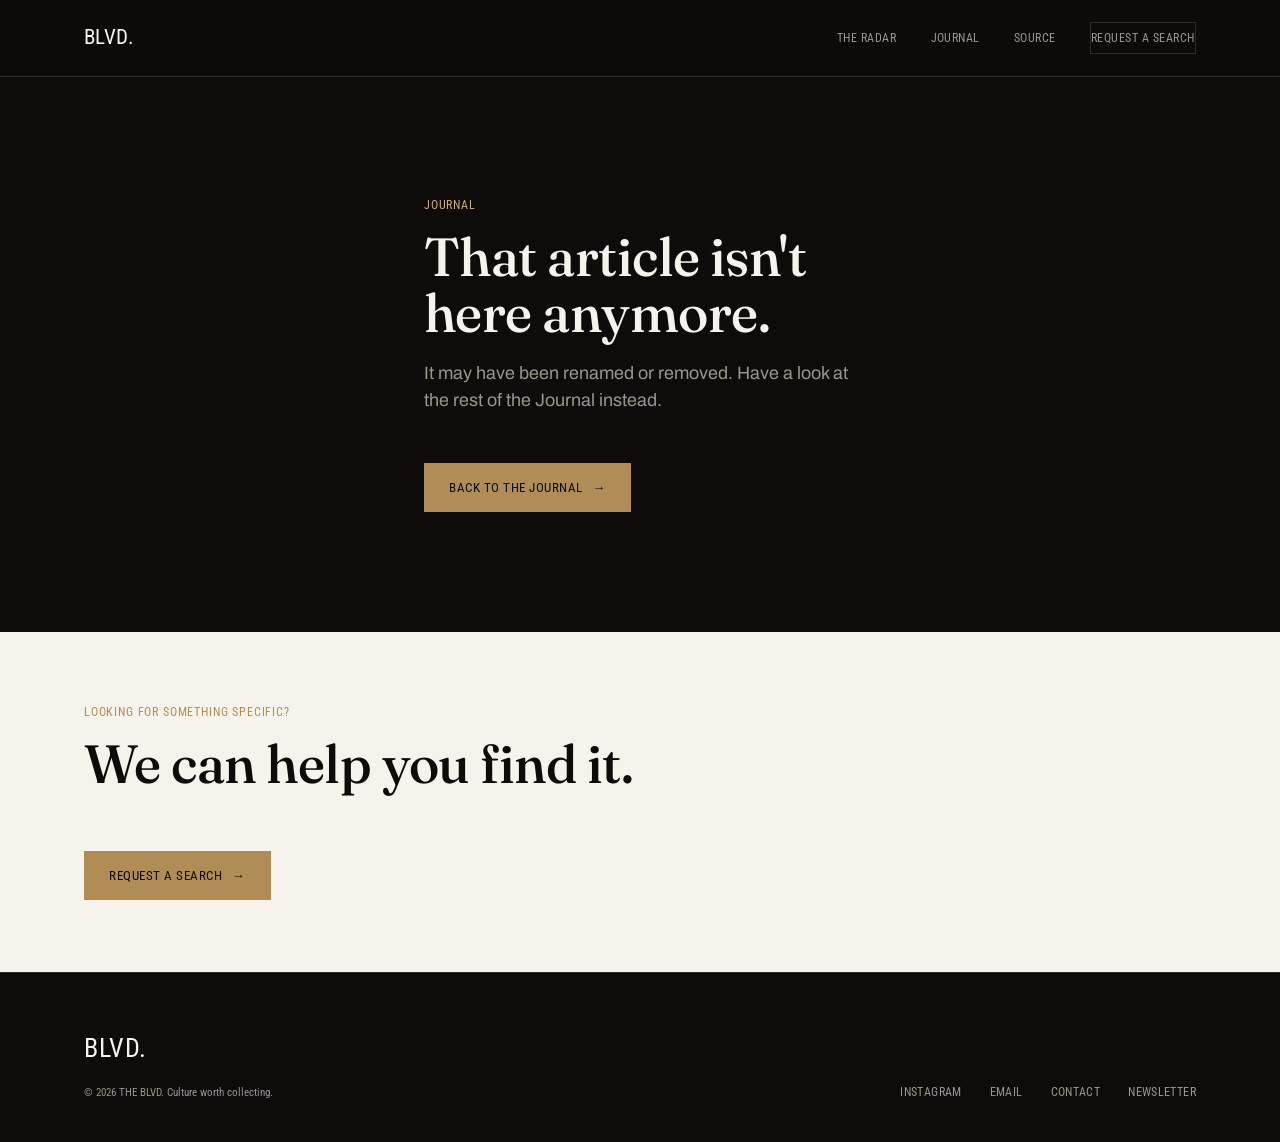
==== article.html @ 31f3d212 "Add files via upload" ====
<!DOCTYPE html>
<html lang="en">
<head>
<meta charset="UTF-8">
<meta name="viewport" content="width=device-width, initial-scale=1.0">
<title id="page-title">Journal | THE BLVD</title>
<meta name="description" content="Analysis, perspective and primers on culture and collecting.">
<link rel="preconnect" href="https://fonts.googleapis.com">
<link rel="preconnect" href="https://fonts.gstatic.com" crossorigin>
<link href="https://fonts.googleapis.com/css2?family=Fraunces:opsz,wght@9..144,380..520&family=Archivo:wght@400;500;600&family=Roboto+Condensed:wght@400;500&display=swap" rel="stylesheet">
<link rel="stylesheet" href="styles.css">
</head>
<body>

<nav class="nav">
  <div class="wrap">
    <a href="index.html" class="nav-mark">BLVD.</a>
    <div class="nav-links">
      <a href="radar.html" data-nav="radar">The Radar</a>
      <a href="journal.html" data-nav="journal">Journal</a>
      <a href="source.html" data-nav="source">Source</a>
      <a href="request.html" class="nav-cta" data-nav="request">Request a search</a>
    </div>
    <button class="nav-toggle" aria-label="Open menu">
      <svg width="22" height="14" viewBox="0 0 22 14"><rect width="22" height="1.5" fill="currentColor"/><rect y="12.5" width="22" height="1.5" fill="currentColor"/></svg>
    </button>
  </div>
</nav>

<div class="mobile-menu">
  <div class="mobile-menu-top">
    <span class="nav-mark">BLVD.</span>
    <button class="mobile-menu-close" aria-label="Close menu">
      <svg width="20" height="20" viewBox="0 0 20 20"><line x1="1" y1="1" x2="19" y2="19" stroke="currentColor" stroke-width="1.5"/><line x1="19" y1="1" x2="1" y2="19" stroke="currentColor" stroke-width="1.5"/></svg>
    </button>
  </div>
  <a href="radar.html" data-nav="radar">The Radar</a>
  <a href="journal.html" data-nav="journal">Journal</a>
  <a href="source.html" data-nav="source">Source</a>
  <a href="request.html" data-nav="request">Request a Search</a>
</div>

<div id="article-root">
  <header class="page-header on-dark">
    <div class="wrap" style="max-width: 760px;">
      <a href="journal.html" class="card-link" style="display:inline-block; margin-bottom:18px;"><span>\u2190 Journal</span></a>
      <div class="eyebrow" id="article-category"></div>
      <h1 class="h-display" id="article-title" style="margin-top:14px; font-size:clamp(2rem,4.4vw,3.2rem);"></h1>
      <div class="date mono-num" id="article-date" style="color:var(--ash); margin-top:18px; display:block;"></div>
    </div>
  </header>

  <section class="on-dark">
    <div class="wrap" style="max-width: 760px;">
      <div id="article-image" style="margin-bottom:40px;"></div>
      <div id="article-body" class="lede" style="max-width:none; color:var(--paper);"></div>
    </div>
  </section>
</div>

<div id="not-found-root" style="display:none;">
  <section class="section on-dark">
    <div class="wrap" style="max-width:560px;">
      <div class="eyebrow">Journal</div>
      <h1 class="h-1" style="margin-top:14px;">That article isn't here anymore.</h1>
      <p class="lede" style="margin-top:18px;">It may have been renamed or removed. Have a look at the rest of the Journal instead.</p>
      <a href="journal.html" class="btn btn-primary" style="margin-top:30px;">Back to the Journal <span class="btn-arrow">→</span></a>
    </div>
  </section>
</div>

<section class="section-tight on-light cta-band">
  <div class="wrap">
    <div class="eyebrow on-light" id="cta-eyebrow"></div>
    <h2 class="h-1" id="cta-heading" style="margin-top:14px; max-width:20ch;"></h2>
    <a href="request.html" class="btn btn-primary" style="margin-top:30px;"><span id="cta-button"></span> <span class="btn-arrow">→</span></a>
  </div>
</section>

<footer class="footer on-dark">
  <div class="wrap">
    <div>
      <div class="footer-mark">BLVD.</div>
      <div class="footer-fine">© <span id="year"></span> <span data-bind="site-name"></span>. <span data-bind="site-tagline"></span></div>
    </div>
    <div class="footer-links">
      <a href="https://instagram.com/theblvd" data-footer="instagram">Instagram</a>
      <a href="mailto:hello@theblvd.com" data-footer="email">Email</a>
      <a href="request.html" data-footer="contact">Contact</a>
      <a href="journal.html" data-footer="newsletter">Newsletter</a>
    </div>
  </div>
</footer>

<script src="main.js"></script>
<script>
  document.getElementById("year").textContent = new Date().getFullYear();

  BLVD.loadContent().then(({journal, site, pages}) => {
    BLVD.hydrateChrome(site);
    BLVD.setText("cta-eyebrow", pages.journal.ctaEyebrow);
    BLVD.setText("cta-heading", pages.journal.ctaHeading);
    BLVD.setText("cta-button", pages.journal.ctaButton);

    const slug = BLVD.getQueryParam("slug");
    const article = journal.find(a => a.slug === slug);

    if(!article){
      document.getElementById("article-root").style.display = "none";
      document.getElementById("not-found-root").style.display = "block";
      return;
    }

    document.title = article.title + " | THE BLVD";
    BLVD.setText("article-category", article.category);
    BLVD.setText("article-title", article.title);
    BLVD.setText("article-date", BLVD.formatDate(article.date));
    document.getElementById("article-image").innerHTML = BLVD.ph(article, {cls:"wide"});
    document.getElementById("article-body").innerHTML = BLVD.articleBodyHTML(article.body || article.excerpt);
  });
</script>
</body>
</html>
---- styles.css ----
/* =========================================================================
   THE BLVD — design system
   Fonts: Fraunces (display) / Archivo (body copy) / Roboto Condensed (logo + UI labels)
   ========================================================================= */

:root{
  --ink:        #0D0C0A;
  --ink-soft:   #17150F;
  --paper:      #F6F3EC;
  --bone:       #EAE3D3;
  --brass:      #B08D57;
  --brass-high: #D2AE7B;
  --ash:        #9C968A;
  --charcoal:   #4B463C;
  --line-dark:  rgba(246,243,236,0.14);
  --line-light: rgba(13,12,10,0.14);

  --font-display: "Fraunces", Georgia, serif;
  --font-body:    "Archivo", -apple-system, BlinkMacSystemFont, sans-serif;
  --font-logo:    "Roboto Condensed", Arial Narrow, sans-serif;
  --font-mono:    var(--font-logo);

  --container: 1240px;
  --gutter: clamp(20px, 5vw, 64px);
}

*,*::before,*::after{ box-sizing: border-box; }
html{ scroll-behavior: smooth; }
body{
  margin:0;
  background: var(--ink);
  color: var(--paper);
  font-family: var(--font-body);
  -webkit-font-smoothing: antialiased;
  line-height: 1.5;
}
img{ max-width:100%; display:block; }
a{ color:inherit; text-decoration:none; }
button{ font-family:inherit; cursor:pointer; }
::selection{ background: var(--brass); color: var(--ink); }

@media (prefers-reduced-motion: reduce){
  *{ animation-duration: 0.001ms !important; transition-duration: 0.001ms !important; scroll-behavior:auto !important; }
}

/* ---------- type scale ---------- */
h1,h2,h3,h4{ font-family: var(--font-display); font-weight: 500; margin: 0; letter-spacing: -0.01em; }
.h-display{ font-size: clamp(2.6rem, 6vw, 5.2rem); line-height: 1.02; font-weight: 480; }
.h-1{ font-size: clamp(2.1rem, 4.2vw, 3.4rem); line-height: 1.05; }
.h-2{ font-size: clamp(1.5rem, 2.6vw, 2.1rem); line-height: 1.15; }
.h-3{ font-size: clamp(1.15rem, 1.6vw, 1.4rem); line-height: 1.3; }
.eyebrow{
  font-family: var(--font-mono);
  font-weight: 400;
  font-size: 0.74rem;
  letter-spacing: 0.07em;
  text-transform: uppercase;
  color: var(--brass-high);
}
.eyebrow.on-light{ color: var(--brass); }
.lede{ font-size: clamp(1.05rem, 1.4vw, 1.25rem); color: var(--ash); max-width: 46ch; line-height: 1.55; }
.lede.on-light{ color: var(--charcoal); }
.mono-num{ font-family: var(--font-mono); font-variant-numeric: tabular-nums; }

/* ---------- layout ---------- */
.wrap{ max-width: var(--container); margin: 0 auto; padding-left: var(--gutter); padding-right: var(--gutter); }
.on-light{ background: var(--paper); color: var(--ink); }
.on-dark{ background: var(--ink); color: var(--paper); }
.section{ padding-top: clamp(64px,10vw,120px); padding-bottom: clamp(64px,10vw,120px); }
.section-tight{ padding-top: clamp(40px,6vw,72px); padding-bottom: clamp(40px,6vw,72px); }
.rule{ border:none; border-top:1px solid var(--line-dark); margin:0; }
.on-light .rule{ border-top-color: var(--line-light); }
.hide-mobile{ display:initial; }
@media (max-width: 720px){ .hide-mobile{ display:none; } }

.mono-num, .nav-links a, .nav-cta, .btn, .tag, .card-link,
.status, .lot-id, .lot-row dt, .article-row .date, label,
.form-success, .footer-links a, .footer-fine{
  font-weight: 400;
}
.nav{
  position: sticky; top:0; z-index: 50;
  background: rgba(13,12,10,0.86);
  backdrop-filter: blur(10px);
  border-bottom: 1px solid var(--line-dark);
}
.nav .wrap{ display:flex; align-items:center; justify-content:space-between; height:76px; }
.nav-mark{ font-family: var(--font-logo); font-weight:400; font-size:1.3rem; letter-spacing:0.02em; text-transform:uppercase; }
.nav-links{ display:flex; gap:34px; align-items:center; }
.nav-links a{
  font-family: var(--font-mono); font-size:0.78rem; letter-spacing:0.04em; text-transform:uppercase;
  color: var(--ash); position:relative; padding:6px 0;
}
.nav-links a:hover, .nav-links a.active{ color: var(--paper); }
.nav-links a.active::after{
  content:""; position:absolute; left:0; right:0; bottom:0; height:1px; background: var(--brass-high);
}
.nav-cta{
  font-family: var(--font-mono); font-size:0.76rem; letter-spacing:0.04em; text-transform:uppercase;
  border:1px solid var(--line-dark); padding:9px 16px; color: var(--paper);
  transition: border-color .2s ease, background .2s ease;
}
.nav-cta:hover{ border-color: var(--brass-high); background: rgba(176,141,87,0.1); }
.nav-toggle{ display:none; background:none; border:none; color:var(--paper); }
@media (max-width: 720px){
  .nav-links{ display:none; }
  .nav-toggle{ display:block; }
}

/* ---------- buttons ---------- */
.btn{
  display:inline-flex; align-items:center; gap:10px;
  font-family: var(--font-mono); font-size:0.8rem; letter-spacing:0.04em; text-transform:uppercase;
  padding: 14px 24px; border:1px solid transparent; transition: all .2s ease;
}
.btn-primary{ background: var(--brass); color: var(--ink); }
.btn-primary:hover{ background: var(--brass-high); }
.btn-ghost{ border-color: var(--line-dark); color: var(--paper); }
.btn-ghost:hover{ border-color: var(--brass-high); color: var(--brass-high); }
.on-light .btn-ghost{ border-color: var(--line-light); color: var(--ink); }
.on-light .btn-ghost:hover{ border-color: var(--brass); color: var(--brass); }
.btn-arrow{ transition: transform .2s ease; }
.btn:hover .btn-arrow{ transform: translateX(3px); }

/* ---------- hero ---------- */
.hero{ padding-top: clamp(72px,12vw,140px); padding-bottom: clamp(56px,8vw,96px); }
.hero-head{ min-height: 1.1em; }
.hero-actions{ display:flex; gap:16px; margin-top:40px; flex-wrap:wrap; }

/* ---------- what-we-do ---------- */
.triad{ display:grid; grid-template-columns: repeat(3,1fr); gap: var(--gutter); margin-top:48px; }
.triad-item{ border-top:1px solid var(--line-dark); padding-top:22px; }
.triad-item .mono-num{ font-size:0.78rem; color:var(--brass-high); }
.triad-item h3{ margin: 14px 0 10px; }
.triad-item p{ color: var(--ash); margin:0; font-size:0.95rem; }
@media (max-width: 820px){ .triad{ grid-template-columns:1fr; gap:32px; } }

/* ---------- placeholder image pattern ---------- */
.ph{
  position:relative; overflow:hidden; aspect-ratio: 4/5; background: var(--bone);
  background-image:
    repeating-linear-gradient(135deg, rgba(13,12,10,0.05) 0 1px, transparent 1px 14px);
}
.ph::after{
  content: attr(data-tag);
  position:absolute; left:14px; bottom:14px;
  font-family: var(--font-mono); font-size:0.7rem; letter-spacing:0.03em; text-transform:uppercase;
  color: var(--charcoal); background: rgba(246,243,236,0.85); padding:5px 9px;
}
.ph::before{
  content: attr(data-letter);
  position:absolute; right:-0.05em; bottom:-0.18em;
  font-family: var(--font-display); font-size: 9rem; line-height:1; color: rgba(13,12,10,0.08);
}
.ph.wide{ aspect-ratio: 16/10; }
.ph.square{ aspect-ratio: 1/1; }

/* ---------- card grid (radar / journal previews) ---------- */
.grid{ display:grid; grid-template-columns: repeat(3,1fr); gap: clamp(24px,3vw,40px); margin-top:48px; }
@media (max-width: 980px){ .grid{ grid-template-columns: repeat(2,1fr); } }
@media (max-width: 620px){ .grid{ grid-template-columns: 1fr; } }

.card{ display:flex; flex-direction:column; }
.card-meta{ display:flex; justify-content:space-between; align-items:baseline; margin-top:16px; }
.card h3{ margin-top:8px; font-size:1.2rem; }
.card p{ color: var(--ash); font-size:0.92rem; margin-top:10px; }
.on-light .card p{ color: var(--charcoal); }
.tag{
  font-family: var(--font-mono); font-size:0.72rem; letter-spacing:0.03em; text-transform:uppercase; color: var(--brass-high);
}
.on-light .tag{ color:var(--brass); }
.card-link{ margin-top:18px; font-family: var(--font-mono); font-size:0.78rem; letter-spacing:0.02em; text-transform:uppercase; }
.card-link span{ border-bottom:1px solid var(--brass-high); padding-bottom:2px; }
.on-light .card-link span{ border-bottom-color: var(--brass); }

/* status badge */
.status{
  font-family: var(--font-mono); font-size:0.7rem; letter-spacing:0.03em; text-transform:uppercase;
  white-space:nowrap;
}
.status-watching{ color:#9C968A; }
.status-available{ color:#7BA88A; }
.status-sourced{ color:#B08D57; }
.status-enquire{ color:#C77B5C; }

/* ---------- radar lot rows ---------- */
.lot{ display:grid; grid-template-columns: 0.85fr 1.15fr; gap: var(--gutter); padding: clamp(48px,6vw,80px) 0; align-items:start; }
.lot:not(:last-child){ border-bottom:1px solid var(--line-light); }
.lot-head{ display:flex; justify-content:space-between; align-items:flex-start; gap:16px; }
.lot-id{ font-family: var(--font-mono); font-size:0.78rem; color: var(--brass); letter-spacing:0.04em; }
.lot-title{ margin-top:10px; }
.lot-artist{ color: var(--charcoal); margin-top:6px; font-size:0.95rem; }
.lot-excerpt{ margin-top:16px; color: var(--charcoal); max-width: 52ch; }
.lot-table{ margin-top:28px; display:grid; gap:18px; }
.lot-row dt{
  font-family: var(--font-mono); font-size:0.7rem; letter-spacing:0.03em; text-transform:uppercase; color: var(--brass);
}
.lot-row dd{ margin:6px 0 0; color: var(--ink); font-size:0.95rem; line-height:1.55; }
@media (max-width: 860px){ .lot{ grid-template-columns:1fr; } }

/* ---------- journal article list ---------- */
.feature-article{ display:grid; grid-template-columns: 1.1fr 0.9fr; gap: var(--gutter); align-items:center; }
.feature-article .ph{ order:2; }
@media (max-width: 860px){ .feature-article{ grid-template-columns:1fr; } .feature-article .ph{ order:0; } }
.article-list{ margin-top:8px; }
.article-row{
  display:grid; grid-template-columns: 110px 1fr auto; gap:24px; align-items:center;
  padding: 26px 0; border-top:1px solid var(--line-light);
}
.article-row:last-child{ border-bottom:1px solid var(--line-light); }
.article-row .date{ font-family: var(--font-mono); font-size:0.74rem; color: var(--charcoal); }
.article-row h3{ font-size:1.1rem; }
.article-row .tag{ display:block; margin-bottom:6px; }
@media (max-width: 620px){
  .article-row{ grid-template-columns: 1fr; gap:8px; }
}

/* ---------- form ---------- */
.form{ display:grid; gap:22px; margin-top:40px; max-width:640px; }
.form-row{ display:grid; gap:8px; }
.form-row.two{ grid-template-columns: 1fr 1fr; gap:22px; }
@media (max-width:620px){ .form-row.two{ grid-template-columns:1fr; } }
label{ font-family: var(--font-mono); font-size:0.73rem; letter-spacing:0.04em; text-transform:uppercase; color: var(--ash); }
input, select, textarea{
  background: transparent; border:none; border-bottom:1px solid var(--line-dark); color: var(--paper);
  font-family: var(--font-body); font-size:1rem; padding: 12px 2px; outline:none;
  transition: border-color .2s ease;
}
input::placeholder, textarea::placeholder{ color: rgba(246,243,236,0.35); }
input:focus, select:focus, textarea:focus{ border-color: var(--brass-high); }
select{ appearance:none; -webkit-appearance:none; }
select option{ background: var(--ink); color: var(--paper); }
textarea{ resize: vertical; min-height: 120px; }
.form-note{ font-size:0.82rem; color: var(--ash); margin-top:4px; }
.form-success{
  display:none; margin-top:28px; padding:20px; border:1px solid var(--brass-high);
  font-family: var(--font-mono); font-size:0.85rem; letter-spacing:0.02em;
}
.form-success.show{ display:block; }

/* ---------- CTA band ---------- */
.cta-band{ text-align:left; }
.cta-band .h-1{ margin-bottom:28px; }

/* ---------- footer ---------- */
.footer{ border-top:1px solid var(--line-dark); padding: 56px 0 40px; }
.footer .wrap{ display:flex; justify-content:space-between; align-items:flex-end; flex-wrap:wrap; gap:32px; }
.footer-links{ display:flex; gap:28px; flex-wrap:wrap; }
.footer-links a{ font-family: var(--font-mono); font-size:0.78rem; letter-spacing:0.03em; text-transform:uppercase; color: var(--ash); }
.footer-links a:hover{ color: var(--brass-high); }
.footer-mark{ font-family: var(--font-logo); font-weight:400; font-size:1.6rem; letter-spacing:0.02em; text-transform:uppercase; }
.footer-fine{ font-family: var(--font-mono); font-size:0.7rem; color: var(--ash); margin-top:18px; }

/* ---------- source page: service rows ---------- */
.service-row{
  display:grid; grid-template-columns: 200px 1fr; gap: var(--gutter);
  padding: clamp(36px,5vw,56px) 0; border-top:1px solid var(--line-dark);
}
.service-row:last-child{ border-bottom:1px solid var(--line-dark); }
.service-row .tag{ padding-top:4px; }
.service-row h2{ max-width:28ch; }
.service-row p{ margin-top:14px; color: var(--ash); max-width:58ch; line-height:1.6; }
@media (max-width: 720px){
  .service-row{ grid-template-columns:1fr; gap:12px; }
}

/* ---------- article page ---------- */
#article-body p{ margin-top:1.3em; }
#article-body p:first-child{ margin-top:0; }

/* ---------- mobile menu ---------- */
.mobile-menu{
  position: fixed; inset:0; background: var(--ink); z-index: 100;
  display:flex; flex-direction:column; padding: 28px var(--gutter);
  transform: translateY(-100%); transition: transform .3s ease;
}
.mobile-menu.open{ transform: translateY(0); }
.mobile-menu-top{ display:flex; justify-content:space-between; align-items:center; }
.mobile-menu a{
  font-family: var(--font-display); font-size:2rem; padding: 16px 0; border-bottom:1px solid var(--line-dark);
}

/* ---------- page header (radar/journal/source) ---------- */
.page-header{ padding-top: clamp(56px,9vw,100px); padding-bottom: 40px; }
.page-header .h-display{ font-size: clamp(2.2rem,5vw,3.8rem); }

/* misc */
.fade-in{ animation: fadeIn .6s ease both; }
@keyframes fadeIn{ from{ opacity:0; transform: translateY(8px); } to{ opacity:1; transform:none; } }
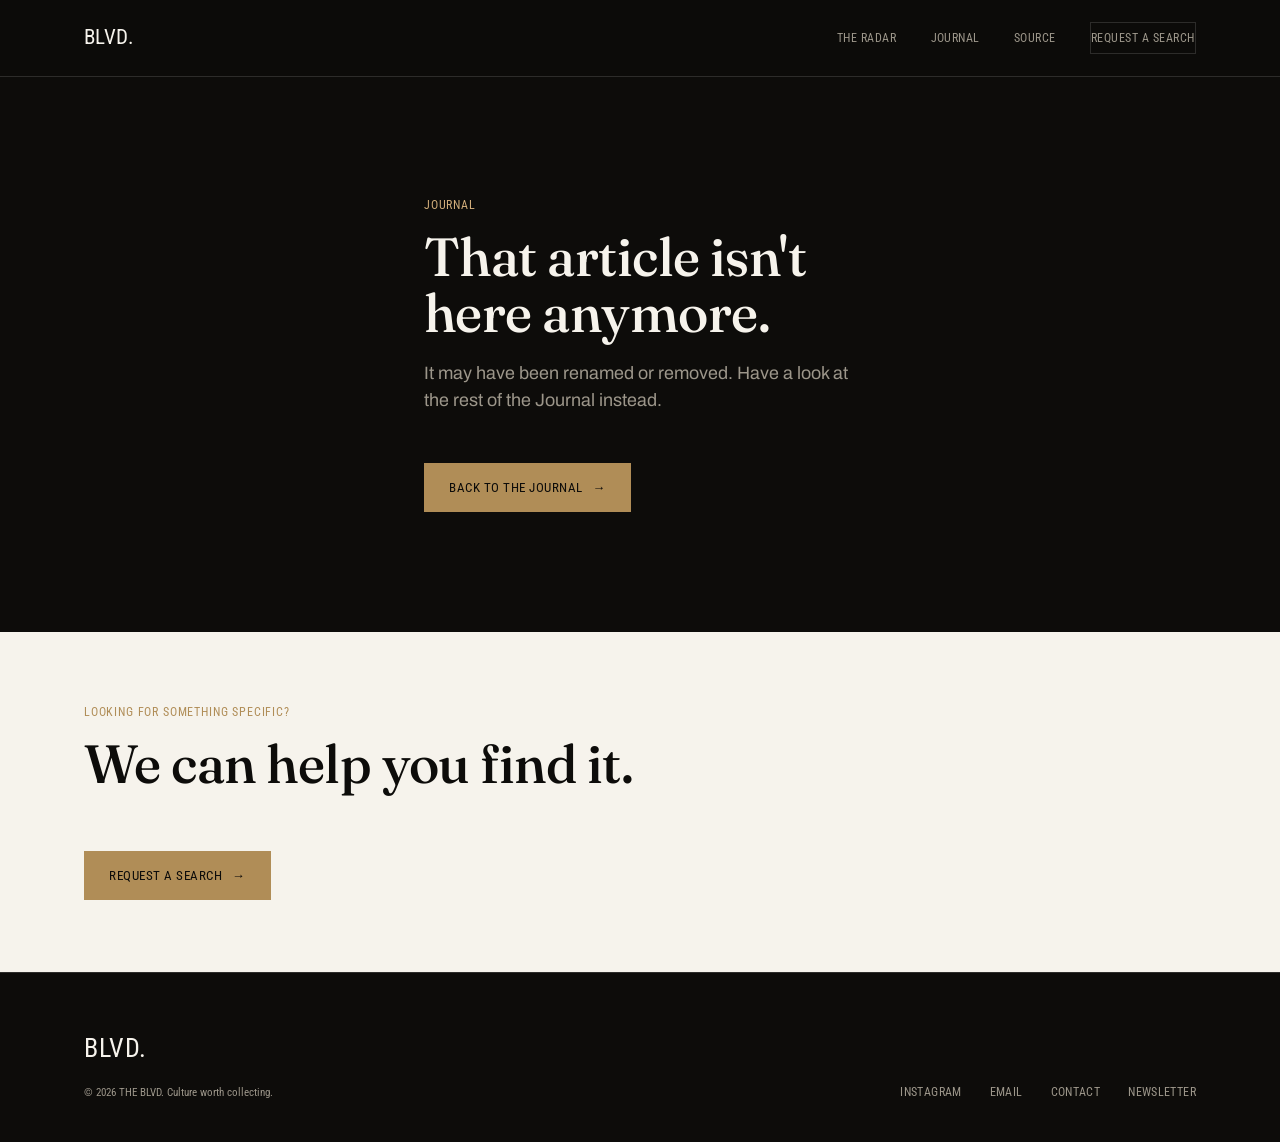
==== commit ab01f1fc: "Add files via upload" ====
--- a/article.html
+++ b/article.html
@@ -43,7 +43,7 @@
 <div id="article-root">
   <header class="page-header on-dark">
     <div class="wrap" style="max-width: 760px;">
-      <a href="journal.html" class="card-link" style="display:inline-block; margin-bottom:18px;"><span>\u2190 Journal</span></a>
+      <a href="journal.html" class="card-link" style="display:inline-block; margin-bottom:18px;"><span>← Journal</span></a>
       <div class="eyebrow" id="article-category"></div>
       <h1 class="h-display" id="article-title" style="margin-top:14px; font-size:clamp(2rem,4.4vw,3.2rem);"></h1>
       <div class="date mono-num" id="article-date" style="color:var(--ash); margin-top:18px; display:block;"></div>
@@ -84,10 +84,10 @@
       <div class="footer-fine">© <span id="year"></span> <span data-bind="site-name"></span>. <span data-bind="site-tagline"></span></div>
     </div>
     <div class="footer-links">
-      <a href="https://instagram.com/theblvd" data-footer="instagram">Instagram</a>
-      <a href="mailto:hello@theblvd.com" data-footer="email">Email</a>
+      <a href="https://www.instagram.com/theblvd.art/" data-footer="instagram">Instagram</a>
+      <a href="mailto:info@theblvd.art" data-footer="email">Email</a>
       <a href="request.html" data-footer="contact">Contact</a>
-      <a href="journal.html" data-footer="newsletter">Newsletter</a>
+      <a href="mailto:info@theblvd.art?subject=Newsletter%20signup&body=Please%20add%20me%20to%20the%20BLVD%20newsletter." data-footer="newsletter">Newsletter</a>
     </div>
   </div>
 </footer>
--- a/styles.css
+++ b/styles.css
@@ -36,7 +36,7 @@
 }
 img{ max-width:100%; display:block; }
 a{ color:inherit; text-decoration:none; }
-button{ font-family:inherit; cursor:pointer; }
+button{ font-family:inherit; color:inherit; cursor:pointer; }
 ::selection{ background: var(--brass); color: var(--ink); }
 
 @media (prefers-reduced-motion: reduce){
@@ -80,7 +80,8 @@
 }
 .nav{
   position: sticky; top:0; z-index: 50;
-  background: rgba(13,12,10,0.86);
+  background: rgba(13,12,10,0.97);
+  color: var(--paper);
   backdrop-filter: blur(10px);
   border-bottom: 1px solid var(--line-dark);
 }
@@ -124,7 +125,7 @@
 
 /* ---------- hero ---------- */
 .hero{ padding-top: clamp(72px,12vw,140px); padding-bottom: clamp(56px,8vw,96px); }
-.hero-head{ min-height: 1.1em; }
+.hero-head{ min-height: 2.2em; display:flex; align-items:center; }
 .hero-actions{ display:flex; gap:16px; margin-top:40px; flex-wrap:wrap; }
 
 /* ---------- what-we-do ---------- */
@@ -186,6 +187,11 @@
 /* ---------- radar lot rows ---------- */
 .lot{ display:grid; grid-template-columns: 0.85fr 1.15fr; gap: var(--gutter); padding: clamp(48px,6vw,80px) 0; align-items:start; }
 .lot:not(:last-child){ border-bottom:1px solid var(--line-light); }
+.lot-highlight{ animation: lotFlash 1.6s ease; }
+@keyframes lotFlash{
+  0%{ box-shadow: inset 4px 0 0 0 var(--brass), inset 0 0 0 1000px rgba(176,141,87,0.10); }
+  100%{ box-shadow: inset 4px 0 0 0 rgba(176,141,87,0), inset 0 0 0 1000px rgba(176,141,87,0); }
+}
 .lot-head{ display:flex; justify-content:space-between; align-items:flex-start; gap:16px; }
 .lot-id{ font-family: var(--font-mono); font-size:0.78rem; color: var(--brass); letter-spacing:0.04em; }
 .lot-title{ margin-top:10px; }
@@ -270,7 +276,7 @@
 
 /* ---------- mobile menu ---------- */
 .mobile-menu{
-  position: fixed; inset:0; background: var(--ink); z-index: 100;
+  position: fixed; inset:0; background: var(--ink); color: var(--paper); z-index: 100;
   display:flex; flex-direction:column; padding: 28px var(--gutter);
   transform: translateY(-100%); transition: transform .3s ease;
 }
